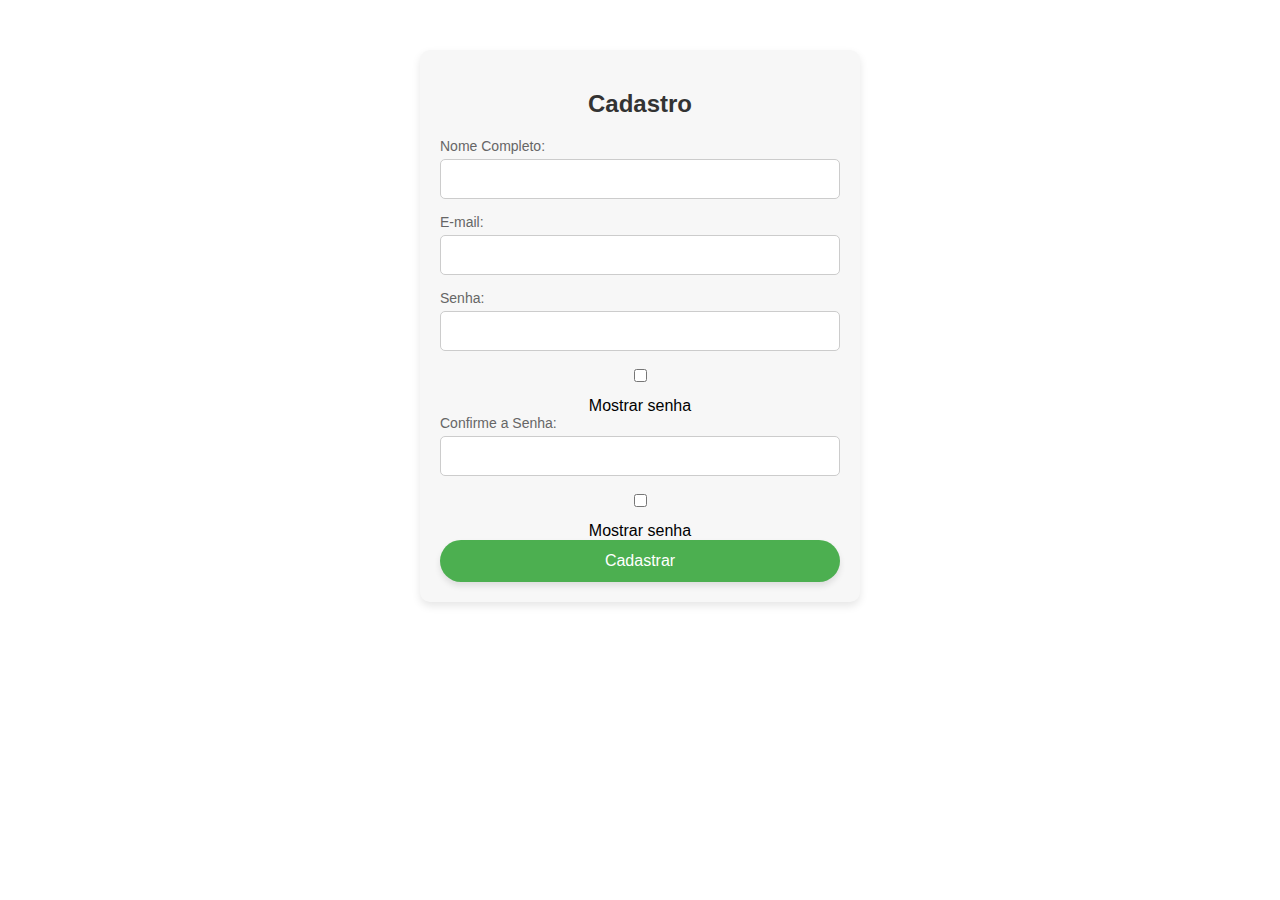
==== cadastro.html @ 38145fee "Create cadastro.html" ====
<!DOCTYPE html>
<html lang="pt-BR">
<head>
    <meta charset="UTF-8">
    <meta name="viewport" content="width=device-width, initial-scale=1.0">
    <title>Página de Cadastro</title>
    <link rel="stylesheet" href="casa.css">
</head>
<body>
    <div class="cadastro-container">
        <h2>Cadastro</h2>
        <form action="#" method="POST" class="cadastro-form">
            <label for="nome">Nome Completo:</label>
            <input type="text" id="nome" name="nome" required>
            
            <label for="email">E-mail:</label>
            <input type="email" id="email" name="email" required>
            
            <label for="senha">Senha:</label>
            <input type="password" id="senha" name="senha" required>
            <input type="checkbox" id="show-password"> Mostrar senha

            <label for="confirma-senha">Confirme a Senha:</label>
            <input type="password" id="confirma-senha" name="confirma-senha" required>
            <input type="checkbox" id="show-confirma-senha"> Mostrar senha
            <button type="submit" class="cadastro-btn">Cadastrar</button>
        </form>
    </div>
    <script src="cadastro.js"></script>
</body>
</html>
---- casa.css ----
#banner {
    background-image: url('img/praiagunga.jpg');
    background-position: center;
    background-size: cover;
    width: 100%;
    height: 150px;
    display: flex;
    justify-content: center;
    align-items: center;
    color: white;
    font-size: 36px;
    font-family: 'Poppins', sans-serif;
    text-shadow: 2px 2px 4px rgba(0, 0, 0, 0.5);
}

body {
    font-family: 'Poppins', sans-serif;
    margin: 0;
    padding: 0;
}

header {
    background: rgb(255, 255, 255);
    height: 100px;
    text-align: center;
    padding: 20px;
}

.navbar ul {
    background-image: url('img/praiagunga.jpg');
    background-position: center;
    background-size: cover;
    padding: 0;
    margin:0;
    width: 100%;
    display: flex;
    justify-content: center;
    flex-wrap: wrap;
}

.navbar li {
    margin: 10px 20px;
}

.navbar a {
    color: whitesmoke;
    text-decoration: none;
}

.navbar a:hover {
    background-color: black;
    padding: 5px;
    border-radius: 5px;
}

section {
    padding: 20px;
    color: #333;
}

h2 {
    font-size: 24px;
}

footer {
    display: flex;
    justify-content: center;
    align-items: center;
    margin-top: 100px;
    background-image: url('img/praiagunga.jpg');
    background-position: 50% 100%;
    height: 70px;
    color: white;
    font-size: 20px;
}

.whats {
    position: fixed;
    right: 10px;
    bottom: 10px;
}

.galeria {
    display: flex;
    flex-wrap: wrap;
    justify-content: center;
    gap: 20px;
}

.galeria img {
    height: 250px;
    width: 350px;
    border-radius: 10px;
    transition: 0.5s all;
}

.galeria img:hover {
    height: 270px;
    width: 370px;
    border-radius: 15px;
}

.modo-escuro {
    background-color: #121212;
    color: #ffffff;
}

.modo-escuro header {
    background-color: #1f1f1f;
}

.modo-escuro .navbar a {
    color: #ffffff;
}

.modo-escuro footer {
    background-color: #1f1f1f;
}

.modo-escuro section {
    background-color: #1f1f1f;
    color: #ffffff;
}

.modo-escuro .galeria img {
    filter: brightness(0.8);
}

@media screen and (max-width: 1200px) {
    .galeria img {
        height: 200px;
        width: 300px;
    }

    .galeria img:hover {
        height: 220px;
        width: 320px;
    }

    header {
        padding: 10px;
    }

    .navbar ul {
        margin: 5px;
    }

    footer {
        height: 60px;
        font-size: 18px;
    }
}

@media screen and (max-width: 768px) {
    .galeria img {
        height: 150px;
        width: 250px;
    }

    .galeria img:hover {
        height: 170px;
        width: 270px;
    }

    .navbar li {
        margin: 5px 10px;
    }

    footer {
        height: 50px;
        font-size: 16px;
    }
}

@media screen and (max-width: 480px) {
    .galeria img {
        height: 120px;
        width: 200px;
    }

    .galeria img:hover {
        height: 140px;
        width: 220px;
    }

    .navbar ul {
        flex-direction: column;
        margin: 0;
    }

    .navbar li {
        margin: 5px 0;
    }

    footer {
        height: 40px;
        font-size: 14px;
    }
}

.modo-escuro-btn {
    background-color: #333; 
    position: fixed;
    right: 10px;
    bottom: 90%;
    border: none; 
    color: #f1f1f1; 
    padding: 12px 25px; 
    text-align: center; 
    text-decoration: none; 
    display: inline-block; 
    font-size: 16px; 
    font-family: 'Poppins', sans-serif; 
    margin: 10px 2px; 
    cursor: pointer; 
    border-radius: 25px; 
    transition: 0.3s ease; 
    box-shadow: 0px 4px 6px rgba(0, 0, 0, 0.2); 
}

.modo-escuro-btn:hover {
    background-color: #555; 
    color: #ffffff; 
    box-shadow: 0px 6px 8px rgba(0, 0, 0, 0.3); 
    transform: translateY(-2px); 
}

.modo-escuro-btn:active {
    background-color: #222;
    box-shadow: 0px 2px 4px rgba(0, 0, 0, 0.2); 
    transform: translateY(0px);
}

.cadastro-container {
    max-width: 400px;
    margin: 50px auto; 
    padding: 20px;
    background-color: #f7f7f7; 
    border-radius: 10px; 
    box-shadow: 0px 4px 8px rgba(0, 0, 0, 0.1); 
    text-align: center; 
}

.cadastro-container h2 {
    margin-bottom: 20px;
    font-size: 24px;
    color: #333;
    font-family: 'Poppins', sans-serif;
}

.cadastro-form {
    display: flex;
    flex-direction: column;
}

.cadastro-form label {
    margin-bottom: 5px;
    font-size: 14px;
    color: #666;
    text-align: left;
}

.cadastro-form input {
    margin-bottom: 15px;
    padding: 10px;
    font-size: 16px;
    border: 1px solid #ccc;
    border-radius: 5px;
    outline: none;
    transition: border-color 0.3s;
}

.cadastro-form input:focus {
    border-color: #4CAF50;
}

.cadastro-btn {
    background-color: #4CAF50;
    border: none; 
    color: white; 
    padding: 12px 25px;
    font-size: 16px;
    cursor: pointer;
    border-radius: 25px; 
    transition: background-color 0.3s, box-shadow 0.3s;
    box-shadow: 0px 4px 6px rgba(0, 0, 0, 0.1); 
}

.cadastro-btn:hover {
    background-color: #45a049; 
    box-shadow: 0px 6px 8px rgba(0, 0, 0, 0.2); 
}

.cadastro-btn:active {
    background-color: #3e8e41; 
}

@media screen and (max-width: 480px) {
    .cadastro-container {
        padding: 15px;
    }

    .cadastro-btn {
        width: 100%;
    }
}
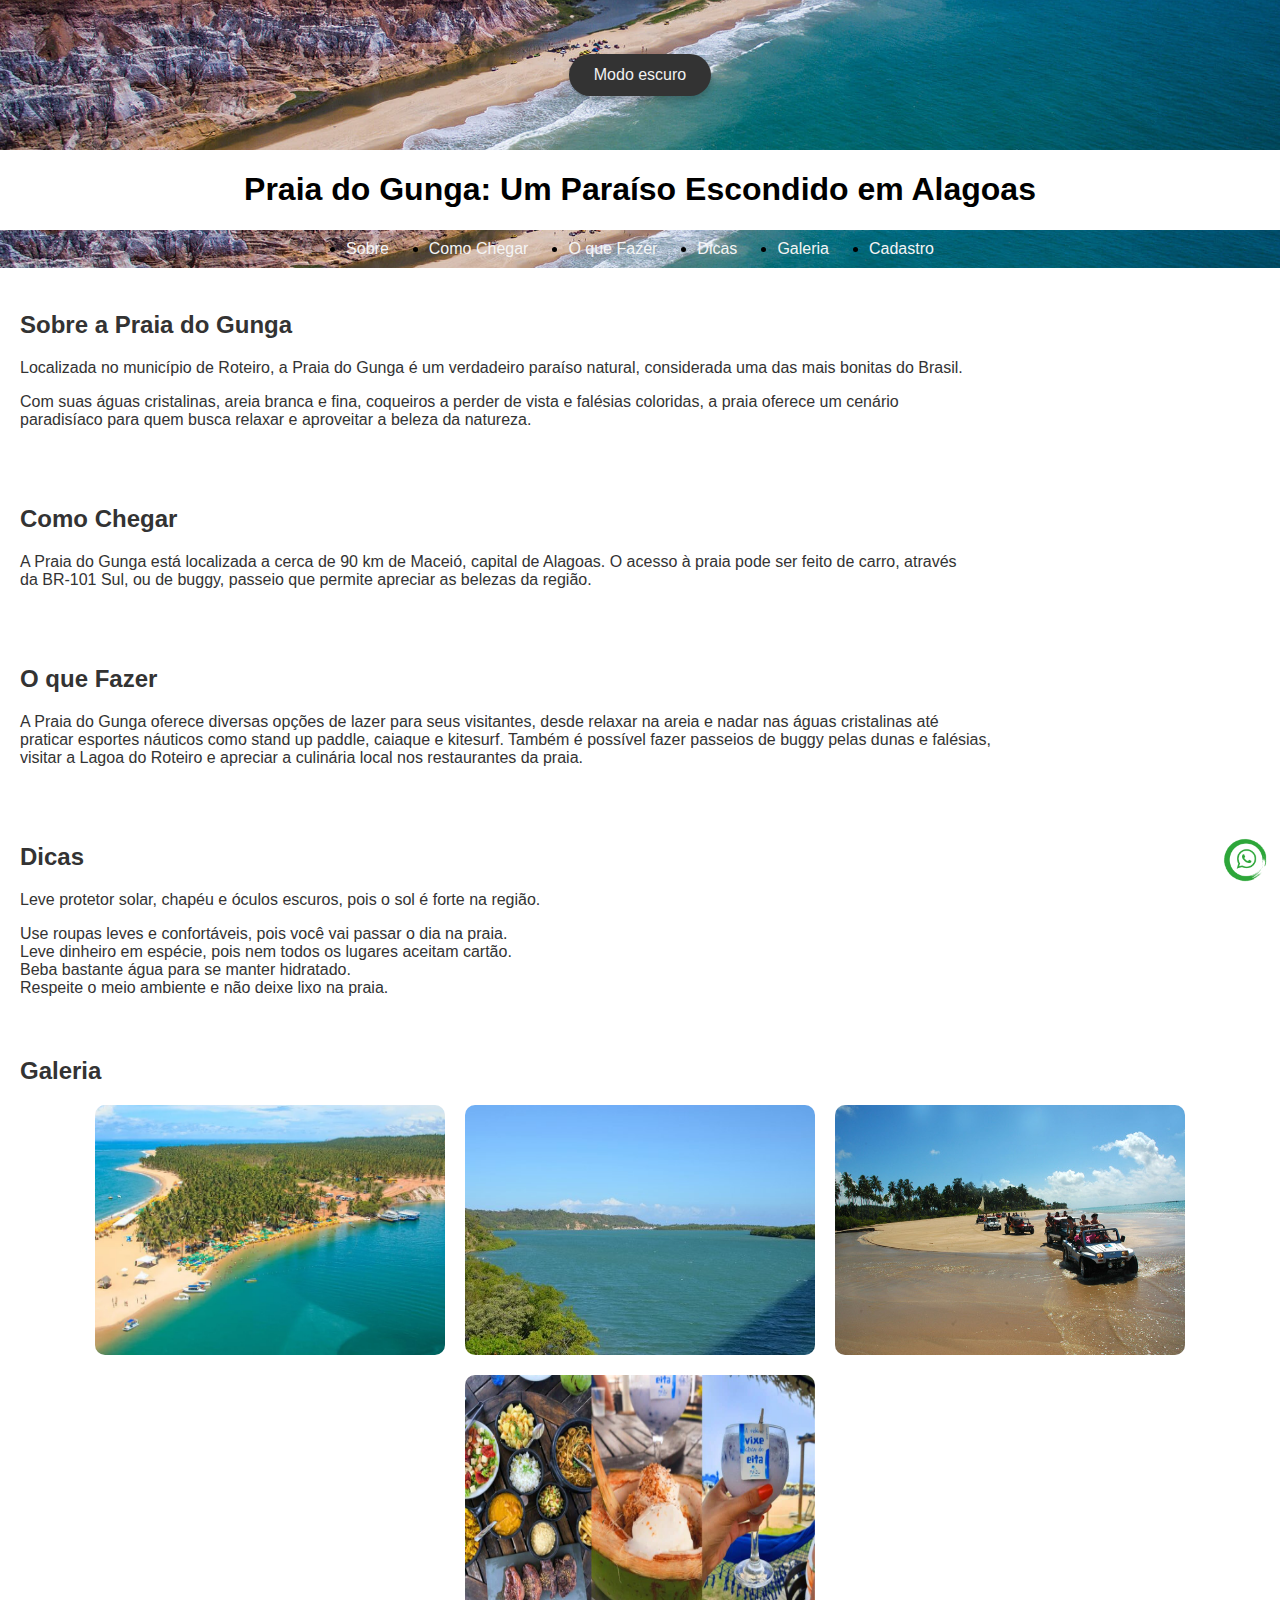
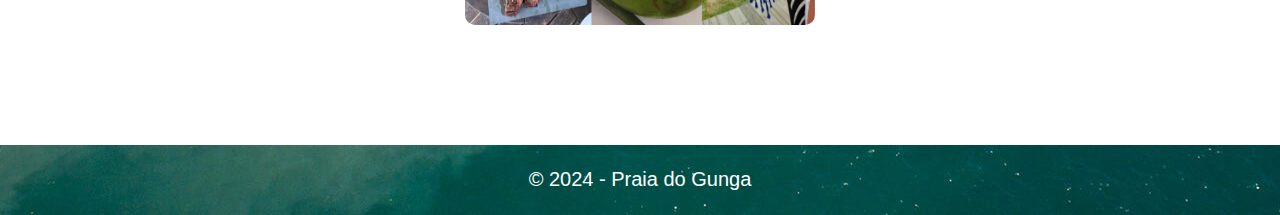
==== commit 55637186: "Update cadastro.html" ====
--- a/cadastro.html
+++ b/cadastro.html
@@ -1,31 +1,81 @@
 <!DOCTYPE html>
-<html lang="pt-BR">
+<html lang="pt-br">
 <head>
+    <div id="banner">
+        <button id="toggle-modo-escuro"class="modo-escuro-btn" onclick="toggleModoEscuro()">Modo escuro</button>
+    </div>
     <meta charset="UTF-8">
-    <meta name="viewport" content="width=device-width, initial-scale=1.0">
-    <title>Página de Cadastro</title>
+    <meta name="viewport" content="width=device-width, initial-scale=1.0">  
+    <title>Praia do Gunga: Alagoas</title>
     <link rel="stylesheet" href="casa.css">
+    <link rel="stylesheet" href="script.js">
+    
 </head>
 <body>
-    <div class="cadastro-container">
-        <h2>Cadastro</h2>
-        <form action="#" method="POST" class="cadastro-form">
-            <label for="nome">Nome Completo:</label>
-            <input type="text" id="nome" name="nome" required>
-            
-            <label for="email">E-mail:</label>
-            <input type="email" id="email" name="email" required>
-            
-            <label for="senha">Senha:</label>
-            <input type="password" id="senha" name="senha" required>
-            <input type="checkbox" id="show-password"> Mostrar senha
+    <header>
+        <h1>Praia do Gunga: Um Paraíso Escondido em Alagoas</h1>
+        <nav class="navbar">
+            <ul>
+                <li><a href="#sobre">Sobre</a></li>
+                <li><a href="#como-chegar">Como Chegar</a></li>
+                <li><a href="#o-que-fazer">O que Fazer</a></li>
+                <li><a href="#dicas">Dicas</a></li>
+                <li><a href="#galeria">Galeria</a></li>
+                <li><a href="cadastro.html">Cadastro</a></li>
 
-            <label for="confirma-senha">Confirme a Senha:</label>
-            <input type="password" id="confirma-senha" name="confirma-senha" required>
-            <input type="checkbox" id="show-confirma-senha"> Mostrar senha
-            <button type="submit" class="cadastro-btn">Cadastrar</button>
-        </form>
-    </div>
-    <script src="cadastro.js"></script>
+            </ul>
+        </nav>
+    </header>
+
+    <main>
+        <section id="sobre">
+            <h2>Sobre a Praia do Gunga</h2>
+            <p>Localizada no município de Roteiro, a Praia do Gunga é um verdadeiro paraíso natural, considerada uma das mais bonitas do Brasil.</p>
+            <p>Com suas águas cristalinas, areia branca e fina, coqueiros a perder de vista e falésias coloridas, a praia oferece um cenário<br> 
+            paradisíaco para quem busca relaxar e aproveitar a beleza da natureza.</p>
+        </section>
+
+        <section id="como-chegar">
+            <h2>Como Chegar</h2>
+            <p>A Praia do Gunga está localizada a cerca de 90 km de Maceió, capital de Alagoas. O acesso à praia pode ser feito de carro, através<br> 
+            da BR-101 Sul, ou de buggy, passeio que permite apreciar as belezas da região.</p>
+        </section>
+
+        <section id="o-que-fazer">
+            <h2>O que Fazer</h2>
+            <p>A Praia do Gunga oferece diversas opções de lazer para seus visitantes, desde relaxar na areia e nadar nas águas cristalinas até<br>
+            praticar esportes náuticos como stand up paddle, caiaque e kitesurf. Também é possível fazer passeios de buggy pelas dunas e falésias,<br>
+            visitar a Lagoa do Roteiro e apreciar a culinária local nos restaurantes da praia.</p>
+        </section>
+
+        <section id="dicas">
+            <h2>Dicas</h2>
+                <p>Leve protetor solar, chapéu e óculos escuros, pois o sol é forte na região.</p>
+                Use roupas leves e confortáveis, pois você vai passar o dia na praia.<br>
+                Leve dinheiro em espécie, pois nem todos os lugares aceitam cartão.<br>
+                Beba bastante água para se manter hidratado.<br>
+                Respeite o meio ambiente e não deixe lixo na praia.<br>
+        </section>
+
+        <section id="galeria">
+            <h2>Galeria</h2>
+            <div class="galeria">
+                <img src="img/praia.png" alt="Praia do Gunga" class="praia">
+                <img src="img/lagoa.jpg" alt="Lagoa do Roteiro" class="lagoa">
+                <img src="img/passeio.jpg" alt="Passeio de buggy" class="passeio">
+                <img src="img/culinaria.jpg" alt="Culinária local" class="culinaria">
+            </div>
+        </section>
+    </main>
+
+    <footer>
+        <p>&copy; 2024 - Praia do Gunga</p>
+        <div class="whats">
+            <a target="_blank" href="https://guiagunga.com.br/">
+                <img alt="WhatsApp" width="50" src="img/whats.png">
+            </a>
+        </div>
+    </footer>
+    <script src="script.js"></script>
 </body>
 </html>
--- a/casa.css
+++ b/casa.css
@@ -23,7 +23,7 @@
     background: rgb(255, 255, 255);
     height: 100px;
     text-align: center;
-    padding: 20px;
+    padding: 0;
 }
 
 .navbar ul {
@@ -200,18 +200,17 @@
 
 .modo-escuro-btn {
     background-color: #333; 
-    position: fixed;
     right: 10px;
     bottom: 90%;
     border: none; 
     color: #f1f1f1; 
     padding: 12px 25px; 
-    text-align: center; 
+    text-align: 10px; 
     text-decoration: none; 
     display: inline-block; 
     font-size: 16px; 
     font-family: 'Poppins', sans-serif; 
-    margin: 10px 2px; 
+    margin: 2px ; 
     cursor: pointer; 
     border-radius: 25px; 
     transition: 0.3s ease; 
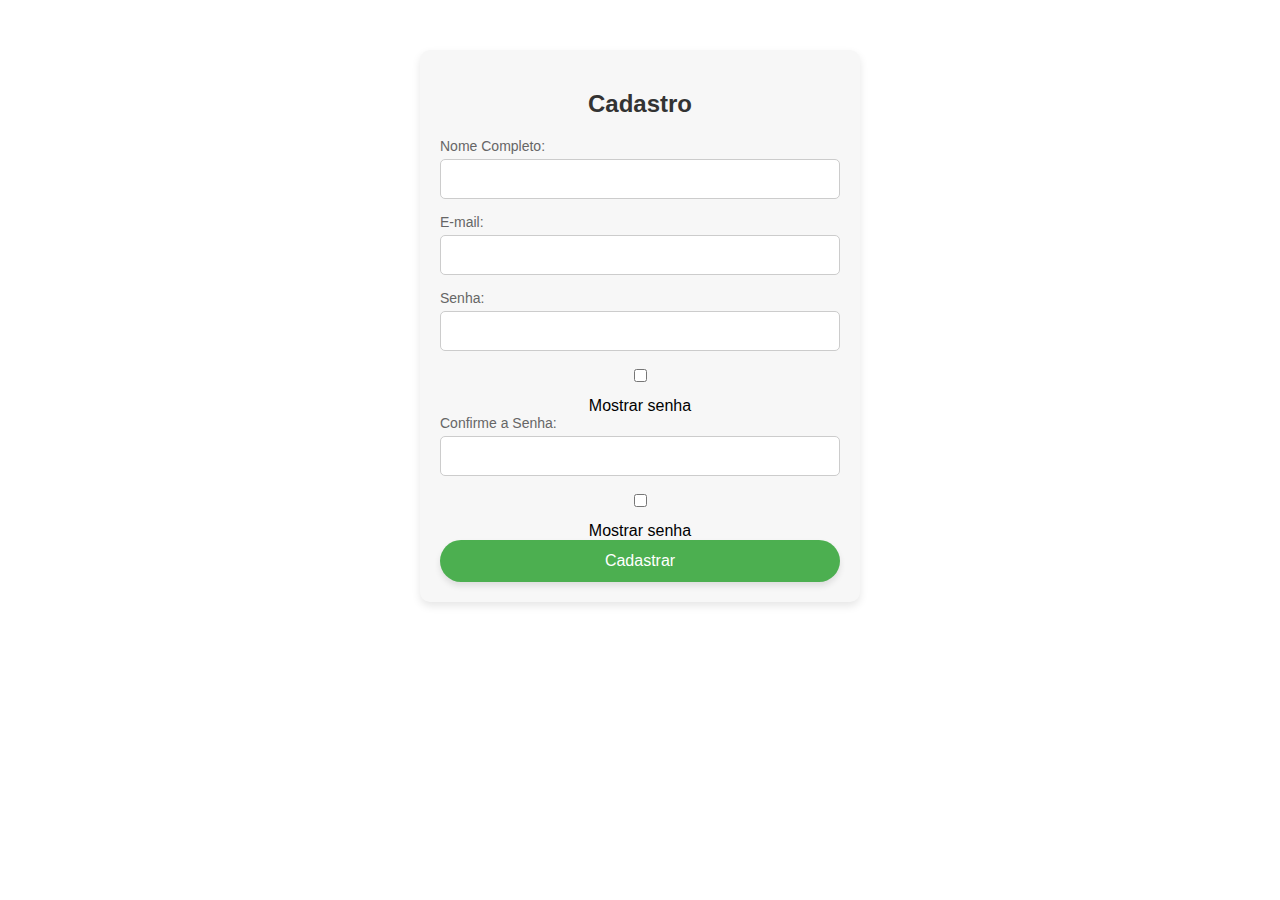
==== commit 806b61f3: "Update cadastro.html" ====
--- a/cadastro.html
+++ b/cadastro.html
@@ -1,81 +1,31 @@
 <!DOCTYPE html>
-<html lang="pt-br">
+<html lang="pt-BR">
 <head>
-    <div id="banner">
-        <button id="toggle-modo-escuro"class="modo-escuro-btn" onclick="toggleModoEscuro()">Modo escuro</button>
-    </div>
     <meta charset="UTF-8">
-    <meta name="viewport" content="width=device-width, initial-scale=1.0">  
-    <title>Praia do Gunga: Alagoas</title>
+    <meta name="viewport" content="width=device-width, initial-scale=1.0">
+    <title>Página de Cadastro</title>
     <link rel="stylesheet" href="casa.css">
-    <link rel="stylesheet" href="script.js">
-    
 </head>
 <body>
-    <header>
-        <h1>Praia do Gunga: Um Paraíso Escondido em Alagoas</h1>
-        <nav class="navbar">
-            <ul>
-                <li><a href="#sobre">Sobre</a></li>
-                <li><a href="#como-chegar">Como Chegar</a></li>
-                <li><a href="#o-que-fazer">O que Fazer</a></li>
-                <li><a href="#dicas">Dicas</a></li>
-                <li><a href="#galeria">Galeria</a></li>
-                <li><a href="cadastro.html">Cadastro</a></li>
+    <div class="cadastro-container">
+        <h2>Cadastro</h2>
+        <form action="#" method="POST" class="cadastro-form">
+            <label for="nome">Nome Completo:</label>
+            <input type="text" id="nome" name="nome" required>
+            
+            <label for="email">E-mail:</label>
+            <input type="email" id="email" name="email" required>
+            
+            <label for="senha">Senha:</label>
+            <input type="password" id="senha" name="senha" required>
+            <input type="checkbox" id="show-password"> Mostrar senha
 
-            </ul>
-        </nav>
-    </header>
-
-    <main>
-        <section id="sobre">
-            <h2>Sobre a Praia do Gunga</h2>
-            <p>Localizada no município de Roteiro, a Praia do Gunga é um verdadeiro paraíso natural, considerada uma das mais bonitas do Brasil.</p>
-            <p>Com suas águas cristalinas, areia branca e fina, coqueiros a perder de vista e falésias coloridas, a praia oferece um cenário<br> 
-            paradisíaco para quem busca relaxar e aproveitar a beleza da natureza.</p>
-        </section>
-
-        <section id="como-chegar">
-            <h2>Como Chegar</h2>
-            <p>A Praia do Gunga está localizada a cerca de 90 km de Maceió, capital de Alagoas. O acesso à praia pode ser feito de carro, através<br> 
-            da BR-101 Sul, ou de buggy, passeio que permite apreciar as belezas da região.</p>
-        </section>
-
-        <section id="o-que-fazer">
-            <h2>O que Fazer</h2>
-            <p>A Praia do Gunga oferece diversas opções de lazer para seus visitantes, desde relaxar na areia e nadar nas águas cristalinas até<br>
-            praticar esportes náuticos como stand up paddle, caiaque e kitesurf. Também é possível fazer passeios de buggy pelas dunas e falésias,<br>
-            visitar a Lagoa do Roteiro e apreciar a culinária local nos restaurantes da praia.</p>
-        </section>
-
-        <section id="dicas">
-            <h2>Dicas</h2>
-                <p>Leve protetor solar, chapéu e óculos escuros, pois o sol é forte na região.</p>
-                Use roupas leves e confortáveis, pois você vai passar o dia na praia.<br>
-                Leve dinheiro em espécie, pois nem todos os lugares aceitam cartão.<br>
-                Beba bastante água para se manter hidratado.<br>
-                Respeite o meio ambiente e não deixe lixo na praia.<br>
-        </section>
-
-        <section id="galeria">
-            <h2>Galeria</h2>
-            <div class="galeria">
-                <img src="img/praia.png" alt="Praia do Gunga" class="praia">
-                <img src="img/lagoa.jpg" alt="Lagoa do Roteiro" class="lagoa">
-                <img src="img/passeio.jpg" alt="Passeio de buggy" class="passeio">
-                <img src="img/culinaria.jpg" alt="Culinária local" class="culinaria">
-            </div>
-        </section>
-    </main>
-
-    <footer>
-        <p>&copy; 2024 - Praia do Gunga</p>
-        <div class="whats">
-            <a target="_blank" href="https://guiagunga.com.br/">
-                <img alt="WhatsApp" width="50" src="img/whats.png">
-            </a>
-        </div>
-    </footer>
-    <script src="script.js"></script>
+            <label for="confirma-senha">Confirme a Senha:</label>
+            <input type="password" id="confirma-senha" name="confirma-senha" required>
+            <input type="checkbox" id="show-confirma-senha"> Mostrar senha
+            <button type="submit" class="cadastro-btn">Cadastrar</button>
+        </form>
+    </div>
+    <script src="cadastro.js"></script>
 </body>
 </html>
--- a/casa.css
+++ b/casa.css
@@ -5,7 +5,7 @@
     width: 100%;
     height: 150px;
     display: flex;
-    justify-content: center;
+    justify-content: relative;
     align-items: center;
     color: white;
     font-size: 36px;
